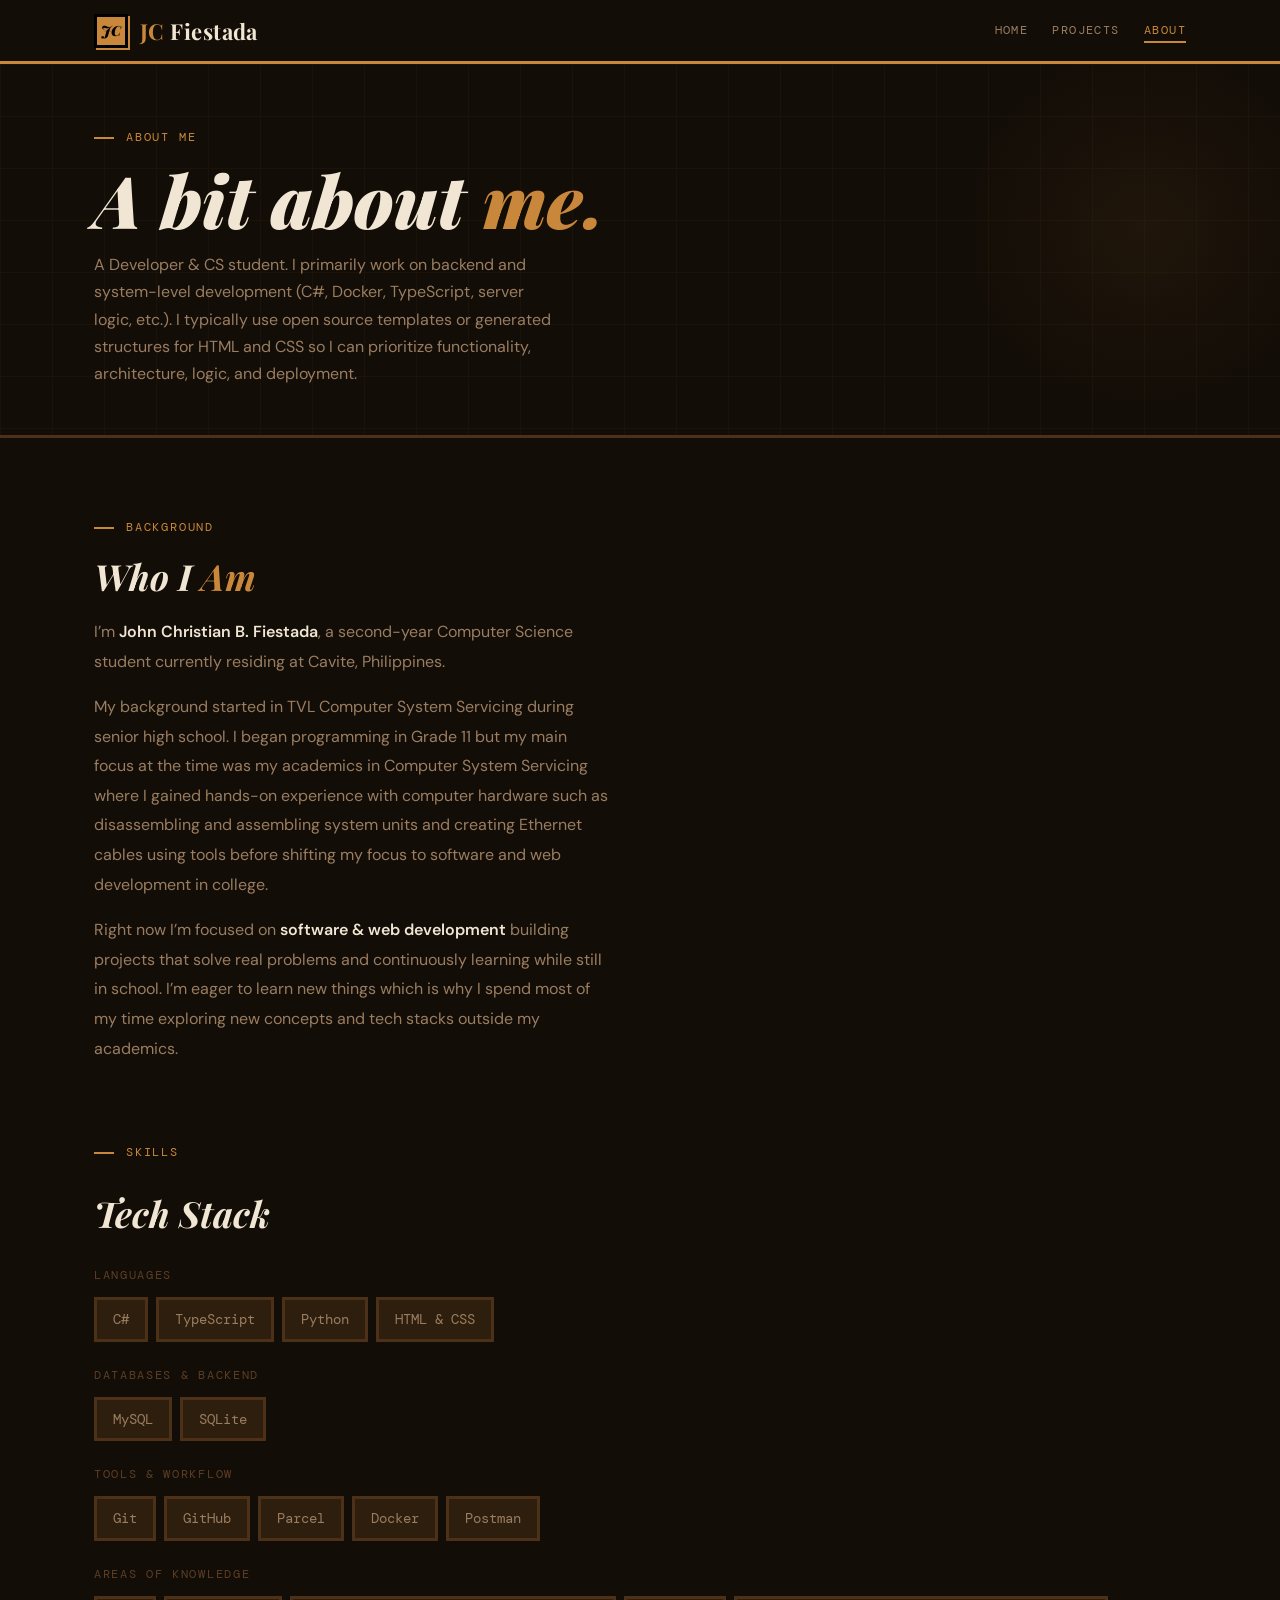
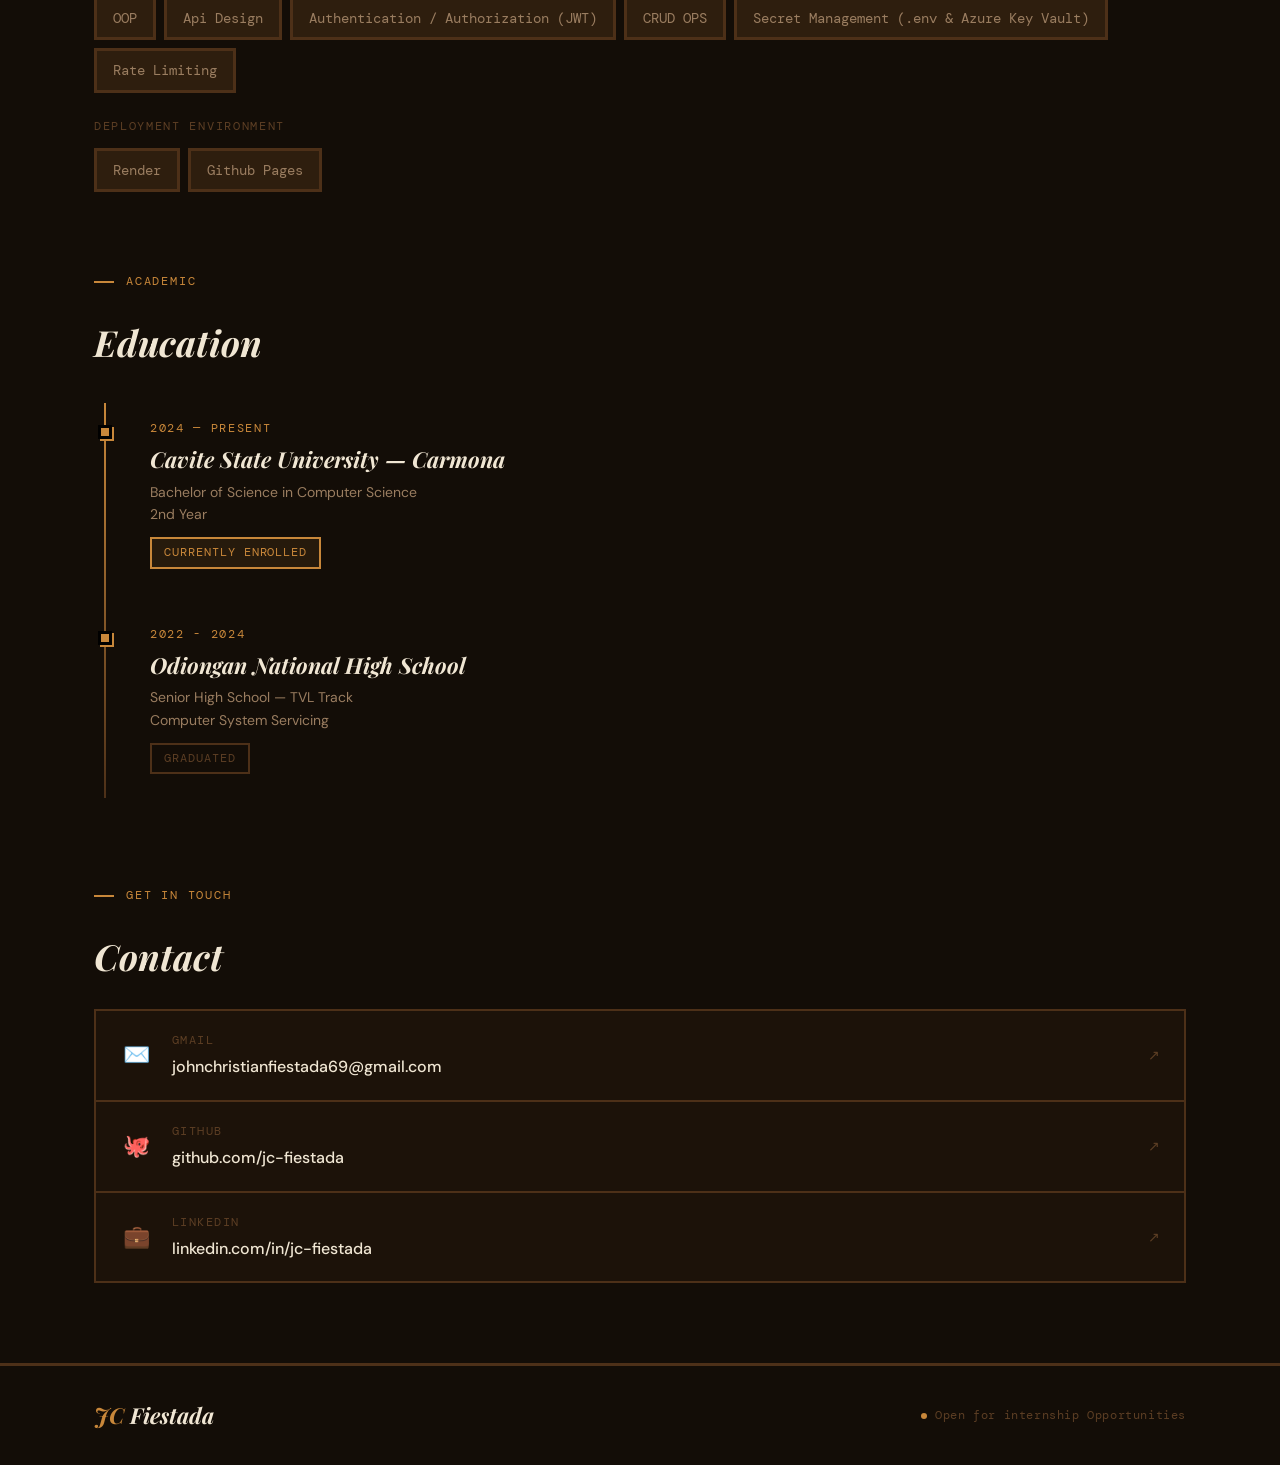
==== docs/about.html @ b4c302bd "changed from /src to /docs" ====
<!DOCTYPE html>
<html lang="en">
<head>
  <meta charset="UTF-8" />
  <meta name="viewport" content="width=device-width, initial-scale=1.0" />
  <title>About — JC Fiestada</title>
  <meta name="description" content="About JC Fiestada — developer, CS student, and builder." />

  <link rel="stylesheet" href="styles/base.css" />
  <link rel="stylesheet" href="styles/components.css" />
  <link rel="stylesheet" href="styles/pages/about.css" />
</head>
<body>

  <header class="header">
    <div class="header__inner">
      <a href="index.html" class="header__logo" aria-label="Home">
        <div class="header__logo-mark"><span>JC</span></div>
        <span class="header__logo-name"><span>JC</span> Fiestada</span>
      </a>
      <nav class="header__nav" aria-label="Main navigation">
        <a href="index.html"    class="header__nav-link">Home</a>
        <a href="projects.html" class="header__nav-link">Projects</a>
        <a href="about.html"    class="header__nav-link" aria-current="page">About</a>
      </nav>
    </div>
  </header>


  <main>

    <section class="about-hero" aria-labelledby="about-heading">
      <div class="about-hero__inner">
        <span class="section-label">About me</span>
        <h1 class="about-hero__heading" id="about-heading">
          A bit about <span>me.</span>
        </h1>
        <p class="about-hero__sub">
          A Developer &amp; CS student.
          I primarily work on backend and system-level development (C#, Docker, TypeScript, server logic, etc.). 
          I typically use open source templates or generated structures for HTML and CSS so I can prioritize 
          functionality, architecture, logic, and deployment.
        </p>
      </div>
    </section>


    <div class="about-body">
      <div class="about-body__inner">

        <section class="bio-section" aria-labelledby="bio-heading">

          <div class="bio-section__left">
            <span class="section-label">Background</span>
            <h2 class="bio-section__title" id="bio-heading">
              Who I <span>Am</span>
            </h2>

            <div class="bio-section__body">
              <p>


                I’m <strong>John Christian B. Fiestada</strong>, a second-year Computer Science student
                currently residing at Cavite, Philippines.
              </p>
              <p>
                My background started in TVL Computer System Servicing during senior high school. 
                I began programming in Grade 11 but my main focus at the time was my academics in 
                Computer System Servicing where I gained hands-on experience with computer hardware 
                such as disassembling and assembling system units and creating Ethernet cables 
                using tools before shifting my focus to software and web development in college.
              </p>
              <p>
                Right now I’m focused on <strong>software &amp; web development</strong> building 
                projects that solve real problems and continuously learning while still in school. 
                I’m eager to learn new things which is why I spend most of my time exploring new 
                concepts and tech stacks outside my academics.
              </p>
            </div>

        </section>

        <section class="stack-section" aria-labelledby="stack-heading">
          <span class="section-label">Skills</span>
          <h2 class="stack-section__title" id="stack-heading">Tech Stack</h2>

          <div class="stack-groups">

            <div class="stack-group">
              <span class="stack-group__label">Languages</span>
              <div class="stack-tags">
                <span class="stack-tag">C#</span>
                <span class="stack-tag">TypeScript</span>
                <span class="stack-tag">Python</span>
                <span class="stack-tag">HTML &amp; CSS</span>
              </div>
            </div>

            <div class="stack-group">
              <span class="stack-group__label">Databases &amp; Backend</span>
              <div class="stack-tags">
                <span class="stack-tag">MySQL</span>
                <span class="stack-tag">SQLite</span>
              </div>
            </div>

            <div class="stack-group">
              <span class="stack-group__label">Tools &amp; Workflow</span>
              <div class="stack-tags">
                <span class="stack-tag">Git</span>
                <span class="stack-tag">GitHub</span>
                <span class="stack-tag">Parcel</span>
                <span class="stack-tag">Docker</span>
                <span class="stack-tag">Postman</span>
              </div>
            </div>

            <div class="stack-group">
              <span class="stack-group__label"> Areas of Knowledge</span>
              <div class="stack-tags">
                <span class="stack-tag">OOP</span>
                <span class="stack-tag">Api Design</span>
                <span class="stack-tag">Authentication / Authorization (JWT)</span>
                <span class="stack-tag">CRUD OPS</span>
                <span class="stack-tag">Secret Management (.env &amp; Azure Key Vault)</span>
                <span class="stack-tag">Rate Limiting</span>
              </div>
            </div>

            <div class="stack-group">
              <span class="stack-group__label"> Deployment Environment</span>
              <div class="stack-tags">
                <span class="stack-tag">Render</span>
                <span class="stack-tag">Github Pages</span>
              </div>
            </div>

          </div>
        </section>

        <section class="education-section" aria-labelledby="edu-heading">
          <span class="section-label">Academic</span>
          <h2 class="education-section__title" id="edu-heading">Education</h2>

          <div class="edu-timeline">

            <div class="edu-item">
              <span class="edu-item__year">2024 — Present</span>
              <span class="edu-item__school">Cavite State University — Carmona</span>
              <span class="edu-item__degree">
                Bachelor of Science in Computer Science<br />
                2nd Year
              </span>
              <span class="edu-item__status edu-item__status--current">Currently Enrolled</span>
            </div>

            <div class="edu-item">
              <span class="edu-item__year">2022 - 2024</span>
              <span class="edu-item__school">Odiongan National High School</span>
              <span class="edu-item__degree">
                Senior High School — TVL Track<br />
                Computer System Servicing
              </span>
              <span class="edu-item__status edu-item__status--done">Graduated</span>
            </div>

          </div>
        </section>

        <section class="contact-section" aria-labelledby="contact-heading">
          <span class="section-label">Get In Touch</span>
          <h2 class="contact-section__title" id="contact-heading">Contact</h2>

          <div class="contact-list" role="list">
            
            <a href="#" class="contact-item" role="listitem" aria-label="Email JC">
              <span class="contact-item__icon" aria-hidden="true">✉️</span>
              <div class="contact-item__body">
                <span class="contact-item__label">Gmail</span>
                <span class="contact-item__value">
                  johnchristianfiestada69@gmail.com
                </span>
              </div>
              <span class="contact-item__arrow" aria-hidden="true">↗</span>
            </a>

            <a href="https://github.com/jc-fiestada" target="_blank" rel="noopener noreferrer" class="contact-item" role="listitem" aria-label="View JC on GitHub">
              <span class="contact-item__icon" aria-hidden="true">🐙</span>
              <div class="contact-item__body">
                <span class="contact-item__label">GitHub</span>
                <span class="contact-item__value">github.com/jc-fiestada</span>
              </div>
              <span class="contact-item__arrow" aria-hidden="true">↗</span>
            </a>

            <a href="https://www.linkedin.com/in/jc-fiestada/" target="_blank" rel="noopener noreferrer" class="contact-item" role="listitem" aria-label="View JC on LinkedIn">
              <span class="contact-item__icon" aria-hidden="true">💼</span>
              <div class="contact-item__body">
                <span class="contact-item__label">LinkedIn</span>
                <span class="contact-item__value">linkedin.com/in/jc-fiestada</span>
              </div>
              <span class="contact-item__arrow" aria-hidden="true">↗</span>
            </a>

          </div>
        </section>
      </div>
    </div>

  </main>

  <footer class="footer">
    <div class="footer__inner">
      <div class="footer__left">
        <span class="footer__brand"><span>JC</span> Fiestada</span>
      </div>
      <div class="footer__right">
        <span class="footer__tag">Open for internship Opportunities</span>
      </div>
    </div>
  </footer>

  <div class="toast-container" id="toast-container" aria-live="polite"></div>

</body>
</html>
---- docs/styles/base.css ----
@import url('https://fonts.googleapis.com/css2?family=Playfair+Display:ital,wght@0,700;0,900;1,700&family=DM+Sans:wght@300;400;500;600&family=DM+Mono:wght@400;500&display=swap');

:root {
  --clr-bg:           #130d07;   
  --clr-bg-2:         #1c1209;   
  --clr-bg-3:         #24180b;   
  --clr-surface:      #2e1e0e;   
  --clr-surface-2:    #3a2512;   
  --clr-border:       #4d3018;   
  --clr-border-light: #6b4424;   

  --clr-accent:       #c8873a;   
  --clr-accent-dim:   #9a6425;   
  --clr-accent-glow:  rgba(200, 135, 58, 0.10);
  --clr-accent-light: #e8a85c;   

  --clr-text:         #f0e6d3;   
  --clr-text-muted:   #9a7d60;   
  --clr-text-faint:   #5c3e24;   

  --clr-white:        #ffffff;
  --clr-black:        #000000;

  --clr-success:      #7aab6e;
  --clr-error:        #c95b5b;
  --clr-warning:      --clr-accent;

  --font-display: 'Playfair Display', Georgia, serif;
  --font-body:    'DM Sans', sans-serif;
  --font-mono:    'DM Mono', 'Courier New', monospace;

  --fs-xs:   0.75rem;
  --fs-sm:   0.875rem;
  --fs-base: 1rem;
  --fs-md:   1.125rem;
  --fs-lg:   1.375rem;
  --fs-xl:   1.75rem;
  --fs-2xl:  2.25rem;
  --fs-3xl:  3rem;
  --fs-4xl:  4.5rem;
  --fs-5xl:  6rem;

  --sp-1:  0.25rem;
  --sp-2:  0.5rem;
  --sp-3:  0.75rem;
  --sp-4:  1rem;
  --sp-5:  1.25rem;
  --sp-6:  1.5rem;
  --sp-8:  2rem;
  --sp-10: 2.5rem;
  --sp-12: 3rem;
  --sp-16: 4rem;
  --sp-20: 5rem;
  --sp-24: 6rem;

  --border-width:       2px;
  --border-width-thick: 3px;
  --border:             var(--border-width) solid var(--clr-border);
  --border-accent:      var(--border-width-thick) solid var(--clr-accent);

  --shadow-brutal:      4px 4px 0px var(--clr-accent);
  --shadow-brutal-sm:   2px 2px 0px var(--clr-accent);
  --shadow-brutal-dark: 4px 4px 0px var(--clr-black);
  --shadow-brutal-lg:   6px 6px 0px var(--clr-accent);
  --shadow-brutal-dim:  4px 4px 0px var(--clr-accent-dim);

  --container-max: 1140px;
  --header-height: 64px;

  --transition-fast: 0.15s ease;
  --transition-base: 0.25s ease;
  --transition-slow: 0.4s ease;

  --z-header: 50;
  --z-modal:  100;
  --z-toast:  200;
}

*, *::before, *::after {
  box-sizing: border-box;
  margin: 0;
  padding: 0;
}

html {
  font-size: 16px;
  scroll-behavior: smooth;
  -webkit-font-smoothing: antialiased;
  -moz-osx-font-smoothing: grayscale;
}

body {
  font-family: var(--font-body);
  font-size: var(--fs-base);
  color: var(--clr-text);
  background-color: var(--clr-bg);
  line-height: 1.6;
  min-height: 100vh;
  overflow-x: hidden;
}

img {
  display: block;
  max-width: 100%;
}

a {
  color: inherit;
  text-decoration: none;
}

ul, ol { list-style: none; }

button {
  cursor: pointer;
  border: none;
  background: none;
  font-family: inherit;
  font-size: inherit;
}

h1, h2, h3, h4, h5, h6 {
  font-family: var(--font-display);
  line-height: 1.1;
  color: var(--clr-text);
}

p {
  line-height: 1.75;
  color: var(--clr-text-muted);
}

.container {
  width: 100%;
  max-width: var(--container-max);
  margin-inline: auto;
  padding-inline: var(--sp-6);
}

.text-accent   { color: var(--clr-accent); }
.text-muted    { color: var(--clr-text-muted); }
.text-mono     { font-family: var(--font-mono); }
.text-display  { font-family: var(--font-display); }
.text-upper    { text-transform: uppercase; letter-spacing: 0.1em; }
.text-center   { text-align: center; }
.text-sm       { font-size: var(--fs-sm); }
.text-xs       { font-size: var(--fs-xs); }

.flex          { display: flex; }
.flex-col      { display: flex; flex-direction: column; }
.items-center  { align-items: center; }
.justify-between { justify-content: space-between; }
.gap-4         { gap: var(--sp-4); }
.gap-6         { gap: var(--sp-6); }

.section-label {
  display: inline-flex;
  align-items: center;
  gap: var(--sp-3);
  font-family: var(--font-mono);
  font-size: var(--fs-xs);
  text-transform: uppercase;
  letter-spacing: 0.15em;
  color: var(--clr-accent);
}
.section-label::before {
  content: '';
  display: inline-block;
  width: 20px;
  height: 2px;
  background-color: var(--clr-accent);
  flex-shrink: 0;
}

@keyframes fade-up {
  from { opacity: 0; transform: translateY(16px); }
  to   { opacity: 1; transform: translateY(0); }
}
@keyframes fade-in {
  from { opacity: 0; }
  to   { opacity: 1; }
}
@keyframes pulse-dot {
  0%, 100% { opacity: 1; transform: scale(1); }
  50%       { opacity: 0.4; transform: scale(0.7); }
}
---- docs/styles/components.css ----
.header {
  position: sticky;
  top: 0;
  z-index: var(--z-header);
  height: var(--header-height);
  background-color: var(--clr-bg);
  border-bottom: var(--border-width-thick) solid var(--clr-accent);
}

.header__inner {
  display: flex;
  align-items: center;
  justify-content: space-between;
  height: 100%;
  max-width: var(--container-max);
  margin-inline: auto;
  padding-inline: var(--sp-6);
}

.header__logo {
  display: flex;
  align-items: center;
  gap: var(--sp-3);
}

.header__logo-mark {
  width: 34px;
  height: 34px;
  background-color: var(--clr-accent);
  border: var(--border-width-thick) solid var(--clr-black);
  display: flex;
  align-items: center;
  justify-content: center;
  box-shadow: var(--shadow-brutal-sm);
  flex-shrink: 0;
}

.header__logo-mark span {
  font-family: var(--font-display);
  font-size: var(--fs-sm);
  font-weight: 900;
  color: var(--clr-black);
  line-height: 1;
  font-style: italic;
}

.header__logo-name {
  font-family: var(--font-display);
  font-size: var(--fs-lg);
  font-weight: 700;
  color: var(--clr-text);
  letter-spacing: 0.02em;
  line-height: 1;
}

.header__logo-name span {
  color: var(--clr-accent);
}

.header__nav {
  display: flex;
  align-items: center;
  gap: var(--sp-6);
}

.header__nav-link {
  font-family: var(--font-mono);
  font-size: var(--fs-xs);
  text-transform: uppercase;
  letter-spacing: 0.12em;
  color: var(--clr-text-muted);
  transition: color var(--transition-fast);
  position: relative;
}

.header__nav-link::after {
  content: '';
  position: absolute;
  bottom: -3px;
  left: 0;
  width: 0;
  height: 2px;
  background-color: var(--clr-accent);
  transition: width var(--transition-base);
}

.header__nav-link:hover,
.header__nav-link[aria-current="page"] {
  color: var(--clr-accent);
}

.header__nav-link[aria-current="page"]::after,
.header__nav-link:hover::after {
  width: 100%;
}

@media (max-width: 640px) {
  .header__nav .header__nav-link {
    display: none;
  }
}

.footer {
  border-top: var(--border-width-thick) solid var(--clr-border);
  background-color: var(--clr-bg);
  padding-block: var(--sp-8);
}

.footer__inner {
  display: flex;
  align-items: center;
  justify-content: space-between;
  flex-wrap: wrap;
  gap: var(--sp-4);
  max-width: var(--container-max);
  margin-inline: auto;
  padding-inline: var(--sp-6);
}

.footer__left {
  display: flex;
  flex-direction: column;
  gap: var(--sp-1);
}

.footer__brand {
  font-family: var(--font-display);
  font-size: var(--fs-lg);
  font-weight: 700;
  font-style: italic;
  color: var(--clr-text);
}

.footer__brand span {
  color: var(--clr-accent);
}

.footer__credit {
  font-family: var(--font-mono);
  font-size: var(--fs-xs);
  color: var(--clr-text-faint);
  letter-spacing: 0.05em;
}

.footer__right {
  display: flex;
  flex-direction: column;
  align-items: flex-end;
  gap: var(--sp-1);
}

.footer__tag {
  display: inline-flex;
  align-items: center;
  gap: var(--sp-2);
  font-family: var(--font-mono);
  font-size: var(--fs-xs);
  color: var(--clr-text-faint);
  letter-spacing: 0.05em;
}

.footer__tag::before {
  content: '';
  display: inline-block;
  width: 6px;
  height: 6px;
  background-color: var(--clr-accent);
  border-radius: 50%;
  animation: pulse-dot 2.5s ease-in-out infinite;
}

.footer__note {
  font-family: var(--font-mono);
  font-size: var(--fs-xs);
  color: var(--clr-text-faint);
  text-align: right;
  max-width: 280px;
  line-height: 1.5;
}

@media (max-width: 640px) {
  .footer__inner {
    flex-direction: column;
    align-items: flex-start;
  }

  .footer__right {
    align-items: flex-start;
  }

  .footer__note {
    text-align: left;
    max-width: 100%;
  }
}

.btn {
  display: inline-flex;
  align-items: center;
  justify-content: center;
  gap: var(--sp-2);
  padding: var(--sp-3) var(--sp-6);
  font-family: var(--font-mono);
  font-size: var(--fs-sm);
  font-weight: 500;
  text-transform: uppercase;
  letter-spacing: 0.1em;
  border: var(--border-width-thick) solid transparent;
  cursor: pointer;
  transition:
    transform var(--transition-fast),
    box-shadow var(--transition-fast),
    background-color var(--transition-fast),
    color var(--transition-fast);
  user-select: none;
  white-space: nowrap;
}

.btn:active {
  transform: translate(2px, 2px) !important;
}

.btn--primary {
  background-color: var(--clr-accent);
  color: var(--clr-black);
  border-color: var(--clr-black);
  box-shadow: var(--shadow-brutal-dark);
}

.btn--primary:hover {
  transform: translate(-2px, -2px);
  box-shadow: 6px 6px 0px var(--clr-black);
}

.btn--outline {
  background-color: transparent;
  color: var(--clr-accent);
  border-color: var(--clr-accent);
  box-shadow: var(--shadow-brutal);
}

.btn--outline:hover {
  background-color: var(--clr-accent-glow);
  transform: translate(-2px, -2px);
  box-shadow: var(--shadow-brutal-lg);
}

.btn--ghost {
  background-color: transparent;
  color: var(--clr-text-muted);
  border-color: var(--clr-border);
}

.btn--ghost:hover {
  color: var(--clr-text);
  border-color: var(--clr-border-light);
}

.btn--sm {
  padding: var(--sp-2) var(--sp-4);
  font-size: var(--fs-xs);
}

.btn--lg {
  padding: var(--sp-4) var(--sp-10);
  font-size: var(--fs-base);
}

.badge {
  display: inline-flex;
  align-items: center;
  padding: var(--sp-1) var(--sp-3);
  font-family: var(--font-mono);
  font-size: var(--fs-xs);
  font-weight: 500;
  text-transform: uppercase;
  letter-spacing: 0.08em;
  border: var(--border-width) solid;
}

.badge--accent {
  background-color: var(--clr-accent);
  color: var(--clr-black);
  border-color: var(--clr-black);
}

.badge--outline {
  background-color: transparent;
  color: var(--clr-accent);
  border-color: var(--clr-accent);
}

.badge--muted {
  background-color: var(--clr-surface);
  color: var(--clr-text-muted);
  border-color: var(--clr-border);
}

.toast-container {
  position: fixed;
  bottom: var(--sp-6);
  right: var(--sp-6);
  z-index: var(--z-toast);
  display: flex;
  flex-direction: column;
  gap: var(--sp-3);
  pointer-events: none;
}

.toast {
  display: flex;
  align-items: flex-start;
  gap: var(--sp-3);
  padding: var(--sp-4) var(--sp-5);
  background-color: var(--clr-surface);
  border: var(--border-width-thick) solid var(--clr-border);
  border-left-width: 4px;
  box-shadow: var(--shadow-brutal-dark);
  max-width: 340px;
  min-width: 260px;
  pointer-events: all;
  transform: translateX(calc(100% + var(--sp-6)));
  opacity: 0;
  transition: transform var(--transition-base), opacity var(--transition-base);
}

.toast.toast--visible  { transform: translateX(0); opacity: 1; }
.toast.toast--hiding   { transform: translateX(calc(100% + var(--sp-6))); opacity: 0; }
.toast--success        { border-left-color: var(--clr-success); }
.toast--error          { border-left-color: var(--clr-error); }
.toast--info           { border-left-color: var(--clr-accent); }

.toast__icon   { font-size: var(--fs-lg); line-height: 1; flex-shrink: 0; margin-top: 2px; }
.toast__body   { flex: 1; display: flex; flex-direction: column; gap: var(--sp-1); }
.toast__title  { font-family: var(--font-mono); font-size: var(--fs-sm); font-weight: 500; color: var(--clr-text); text-transform: uppercase; letter-spacing: 0.05em; }
.toast__msg    { font-size: var(--fs-sm); color: var(--clr-text-muted); line-height: 1.5; }
.toast__close  { background: none; border: none; color: var(--clr-text-faint); cursor: pointer; font-size: var(--fs-lg); line-height: 1; padding: 0; flex-shrink: 0; transition: color var(--transition-fast); }
.toast__close:hover { color: var(--clr-text); }
---- docs/styles/pages/about.css ----
.about-hero {
  padding-block: var(--sp-16) var(--sp-12);
  border-bottom: var(--border-width-thick) solid var(--clr-border);
  position: relative;
  overflow: hidden;
}

.about-hero::before {
  content: '';
  position: absolute;
  inset: 0;
  background-image:
    linear-gradient(var(--clr-border) 1px, transparent 1px),
    linear-gradient(90deg, var(--clr-border) 1px, transparent 1px);
  background-size: 52px 52px;
  opacity: 0.15;
  z-index: 0;
}

.about-hero::after {
  content: '';
  position: absolute;
  top: -10%;
  right: -5%;
  width: 400px;
  height: 400px;
  background: radial-gradient(circle, rgba(200,135,58,0.07) 0%, transparent 65%);
  pointer-events: none;
  z-index: 0;
}

.about-hero__inner {
  position: relative;
  z-index: 1;
  max-width: var(--container-max);
  margin-inline: auto;
  padding-inline: var(--sp-6);
  display: flex;
  flex-direction: column;
  gap: var(--sp-4);
}

.about-hero__heading {
  font-family: var(--font-display);
  font-size: clamp(var(--fs-3xl), 7vw, var(--fs-4xl));
  font-style: italic;
  font-weight: 900;
  line-height: 1;
  color: var(--clr-text);
}

.about-hero__heading span {
  color: var(--clr-accent);
}

.about-hero__sub {
  font-size: var(--fs-base);
  color: var(--clr-text-muted);
  max-width: 460px;
  line-height: 1.7;
}

.about-body {
  padding-block: var(--sp-20);
}

.about-body__inner {
  max-width: var(--container-max);
  margin-inline: auto;
  padding-inline: var(--sp-6);
  display: flex;
  flex-direction: column;
  gap: var(--sp-20);
}

.bio-section {
  display: grid;
  grid-template-columns: 1fr 1fr;
  gap: var(--sp-16);
  align-items: start;
}

.bio-section__left {
  display: flex;
  flex-direction: column;
  gap: var(--sp-5);
}

.bio-section__title {
  font-family: var(--font-display);
  font-size: var(--fs-2xl);
  font-style: italic;
  color: var(--clr-text);
}

.bio-section__title span {
  color: var(--clr-accent);
}

.bio-section__body {
  display: flex;
  flex-direction: column;
  gap: var(--sp-4);
}

.bio-section__body p {
  font-size: var(--fs-base);
  color: var(--clr-text-muted);
  line-height: 1.85;
}

.bio-section__body strong {
  color: var(--clr-text);
  font-weight: 600;
}

.bio-section__stats {
  display: flex;
  flex-wrap: wrap;
  gap: var(--sp-3);
  padding-top: var(--sp-2);
}

.bio-stat {
  display: flex;
  flex-direction: column;
  gap: var(--sp-1);
  padding: var(--sp-3) var(--sp-4);
  border: var(--border-width-thick) solid var(--clr-border);
  background-color: var(--clr-bg-3);
  min-width: 100px;
}

.bio-stat__value {
  font-family: var(--font-display);
  font-size: var(--fs-xl);
  font-style: italic;
  color: var(--clr-accent);
  line-height: 1;
}

.bio-stat__label {
  font-family: var(--font-mono);
  font-size: var(--fs-xs);
  text-transform: uppercase;
  letter-spacing: 0.1em;
  color: var(--clr-text-faint);
}

.bio-section__right {
  position: relative;
}

.bio-section__photo {
  width: 100%;
  aspect-ratio: 3 / 4;
  object-fit: cover;
  object-position: center top;
  border: var(--border-width-thick) solid var(--clr-accent);
  box-shadow: var(--shadow-brutal-lg);
  display: block;
}

.bio-section__right::before {
  content: '';
  position: absolute;
  top: 10px;
  left: 10px;
  width: 100%;
  height: 100%;
  border: var(--border-width-thick) solid var(--clr-border);
  z-index: -1;
}

.stack-section {
  display: flex;
  flex-direction: column;
  gap: var(--sp-8);
}

.stack-section__title {
  font-family: var(--font-display);
  font-size: var(--fs-2xl);
  font-style: italic;
  color: var(--clr-text);
}

.stack-groups {
  display: flex;
  flex-direction: column;
  gap: var(--sp-6);
}

.stack-group {
  display: flex;
  flex-direction: column;
  gap: var(--sp-3);
}

.stack-group__label {
  font-family: var(--font-mono);
  font-size: var(--fs-xs);
  text-transform: uppercase;
  letter-spacing: 0.14em;
  color: var(--clr-text-faint);
}

.stack-tags {
  display: flex;
  flex-wrap: wrap;
  gap: var(--sp-2);
}

.stack-tag {
  font-family: var(--font-mono);
  font-size: var(--fs-sm);
  padding: var(--sp-2) var(--sp-4);
  background-color: var(--clr-surface);
  border: var(--border-width-thick) solid var(--clr-border);
  color: var(--clr-text-muted);
  transition:
    color var(--transition-fast),
    border-color var(--transition-fast),
    background-color var(--transition-fast),
    transform var(--transition-fast),
    box-shadow var(--transition-fast);
}

.stack-tag:hover {
  color: var(--clr-black);
  background-color: var(--clr-accent);
  border-color: var(--clr-accent);
  transform: translate(-2px, -2px);
  box-shadow: var(--shadow-brutal-dark);
}

.education-section {
  display: flex;
  flex-direction: column;
  gap: var(--sp-8);
}

.education-section__title {
  font-family: var(--font-display);
  font-size: var(--fs-2xl);
  font-style: italic;
  color: var(--clr-text);
}

.edu-timeline {
  display: flex;
  flex-direction: column;
  position: relative;
  padding-left: var(--sp-8);
}

.edu-timeline::before {
  content: '';
  position: absolute;
  top: 8px;
  left: 10px;
  bottom: 8px;
  width: 2px;
  background: linear-gradient(to bottom, var(--clr-accent), var(--clr-border));
}

.edu-item {
  position: relative;
  padding: var(--sp-6) var(--sp-6) var(--sp-8);
  display: flex;
  flex-direction: column;
  gap: var(--sp-2);
}

.edu-item::before {
  content: '';
  position: absolute;
  left: calc(-1 * var(--sp-8) + 4px);
  top: var(--sp-6) + 4px;
  top: calc(var(--sp-6) + 6px);
  width: 14px;
  height: 14px;
  background-color: var(--clr-accent);
  border: var(--border-width-thick) solid var(--clr-black);
  box-shadow: var(--shadow-brutal-sm);
}

.edu-item__year {
  font-family: var(--font-mono);
  font-size: var(--fs-xs);
  text-transform: uppercase;
  letter-spacing: 0.14em;
  color: var(--clr-accent);
}

.edu-item__school {
  font-family: var(--font-display);
  font-size: var(--fs-lg);
  font-style: italic;
  font-weight: 700;
  color: var(--clr-text);
  line-height: 1.2;
}

.edu-item__degree {
  font-size: var(--fs-sm);
  color: var(--clr-text-muted);
  line-height: 1.6;
}

.edu-item__status {
  display: inline-flex;
  align-self: flex-start;
  font-family: var(--font-mono);
  font-size: var(--fs-xs);
  text-transform: uppercase;
  letter-spacing: 0.08em;
  padding: var(--sp-1) var(--sp-3);
  border: var(--border-width) solid;
  margin-top: var(--sp-1);
}

.edu-item__status--done {
  color: var(--clr-text-faint);
  border-color: var(--clr-border);
}

.edu-item__status--current {
  color: var(--clr-accent);
  border-color: var(--clr-accent);
  background-color: var(--clr-accent-glow);
}

.contact-section {
  display: flex;
  flex-direction: column;
  gap: var(--sp-8);
}

.contact-section__title {
  font-family: var(--font-display);
  font-size: var(--fs-2xl);
  font-style: italic;
  color: var(--clr-text);
}

.contact-list {
  display: flex;
  flex-direction: column;
  gap: 0;
}

.contact-item {
  display: flex;
  align-items: center;
  gap: var(--sp-5);
  padding: var(--sp-5) var(--sp-6);
  border: var(--border-width) solid var(--clr-border);
  border-bottom: none;
  background-color: var(--clr-bg-2);
  color: inherit;
  transition:
    background-color var(--transition-base),
    transform var(--transition-base),
    box-shadow var(--transition-base);
}

.contact-item:last-child {
  border-bottom: var(--border-width) solid var(--clr-border);
}

.contact-item:hover {
  background-color: var(--clr-bg-3);
  transform: translateX(4px);
  box-shadow: -4px 0 0 var(--clr-accent);
}

.contact-item__icon {
  font-size: var(--fs-lg);
  flex-shrink: 0;
  width: 32px;
  text-align: center;
  line-height: 1;
}

.contact-item__body {
  display: flex;
  flex-direction: column;
  gap: var(--sp-1);
  flex: 1;
}

.contact-item__label {
  font-family: var(--font-mono);
  font-size: var(--fs-xs);
  text-transform: uppercase;
  letter-spacing: 0.12em;
  color: var(--clr-text-faint);
}

.contact-item__value {
  font-size: var(--fs-base);
  color: var(--clr-text);
  font-weight: 500;
}

.contact-item__arrow {
  font-family: var(--font-mono);
  font-size: var(--fs-sm);
  color: var(--clr-text-faint);
  transition: color var(--transition-fast), transform var(--transition-fast);
  flex-shrink: 0;
}

.contact-item:hover .contact-item__arrow {
  color: var(--clr-accent);
  transform: translateX(4px);
}

@media (max-width: 900px) {
  .bio-section {
    grid-template-columns: 1fr;
    gap: var(--sp-10);
  }

  .bio-section__right {
    max-width: 320px;
  }
}

@media (max-width: 640px) {
  .about-body {
    padding-block: var(--sp-12);
  }

  .about-body__inner {
    gap: var(--sp-14);
  }

  .bio-section__stats {
    gap: var(--sp-2);
  }

  .bio-stat {
    min-width: 80px;
  }

  .contact-item {
    padding: var(--sp-4) var(--sp-4);
    gap: var(--sp-3);
  }
}

@media (max-width: 640px) {
  .stack-section,
  .education-section,
  .contact-section {
    margin-top: var(--sp-6);
  }
}

@media (max-width: 640px) {
  .contact-item__value {
    word-break: break-all;
  }
}
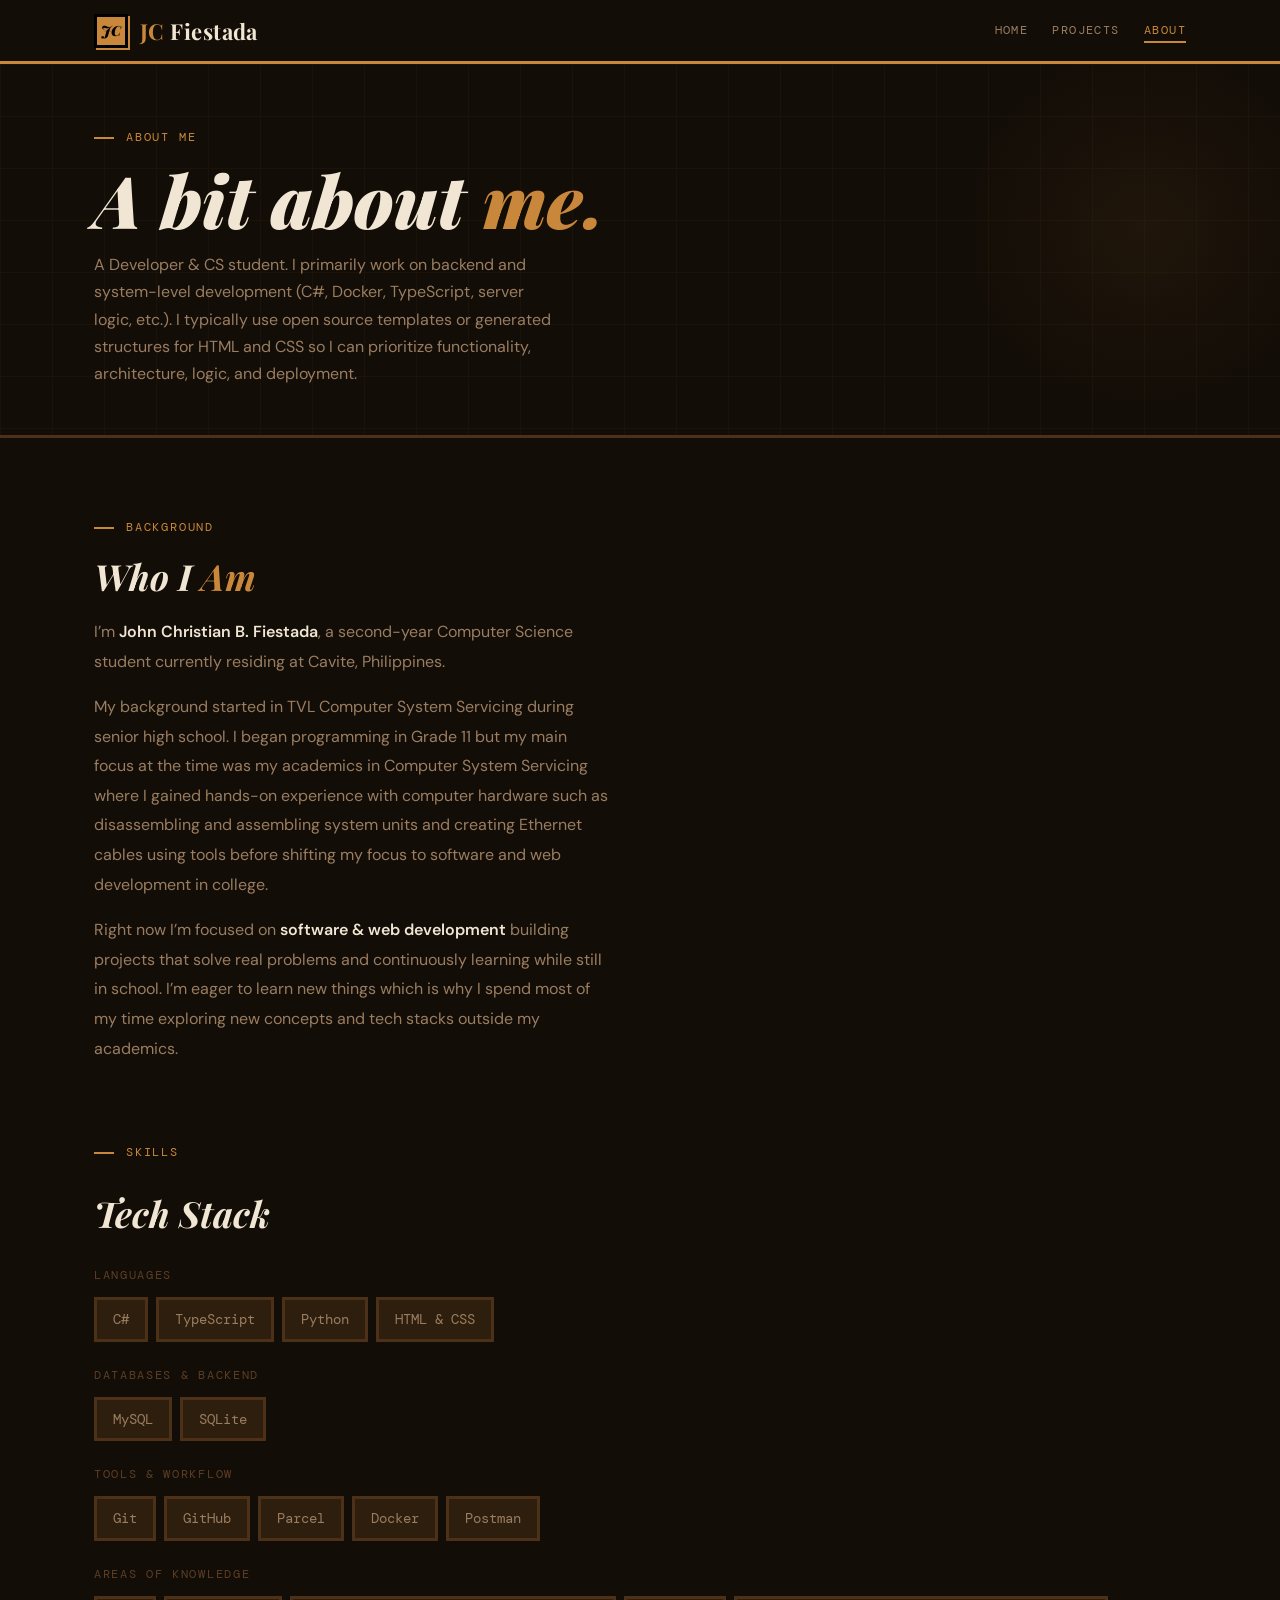
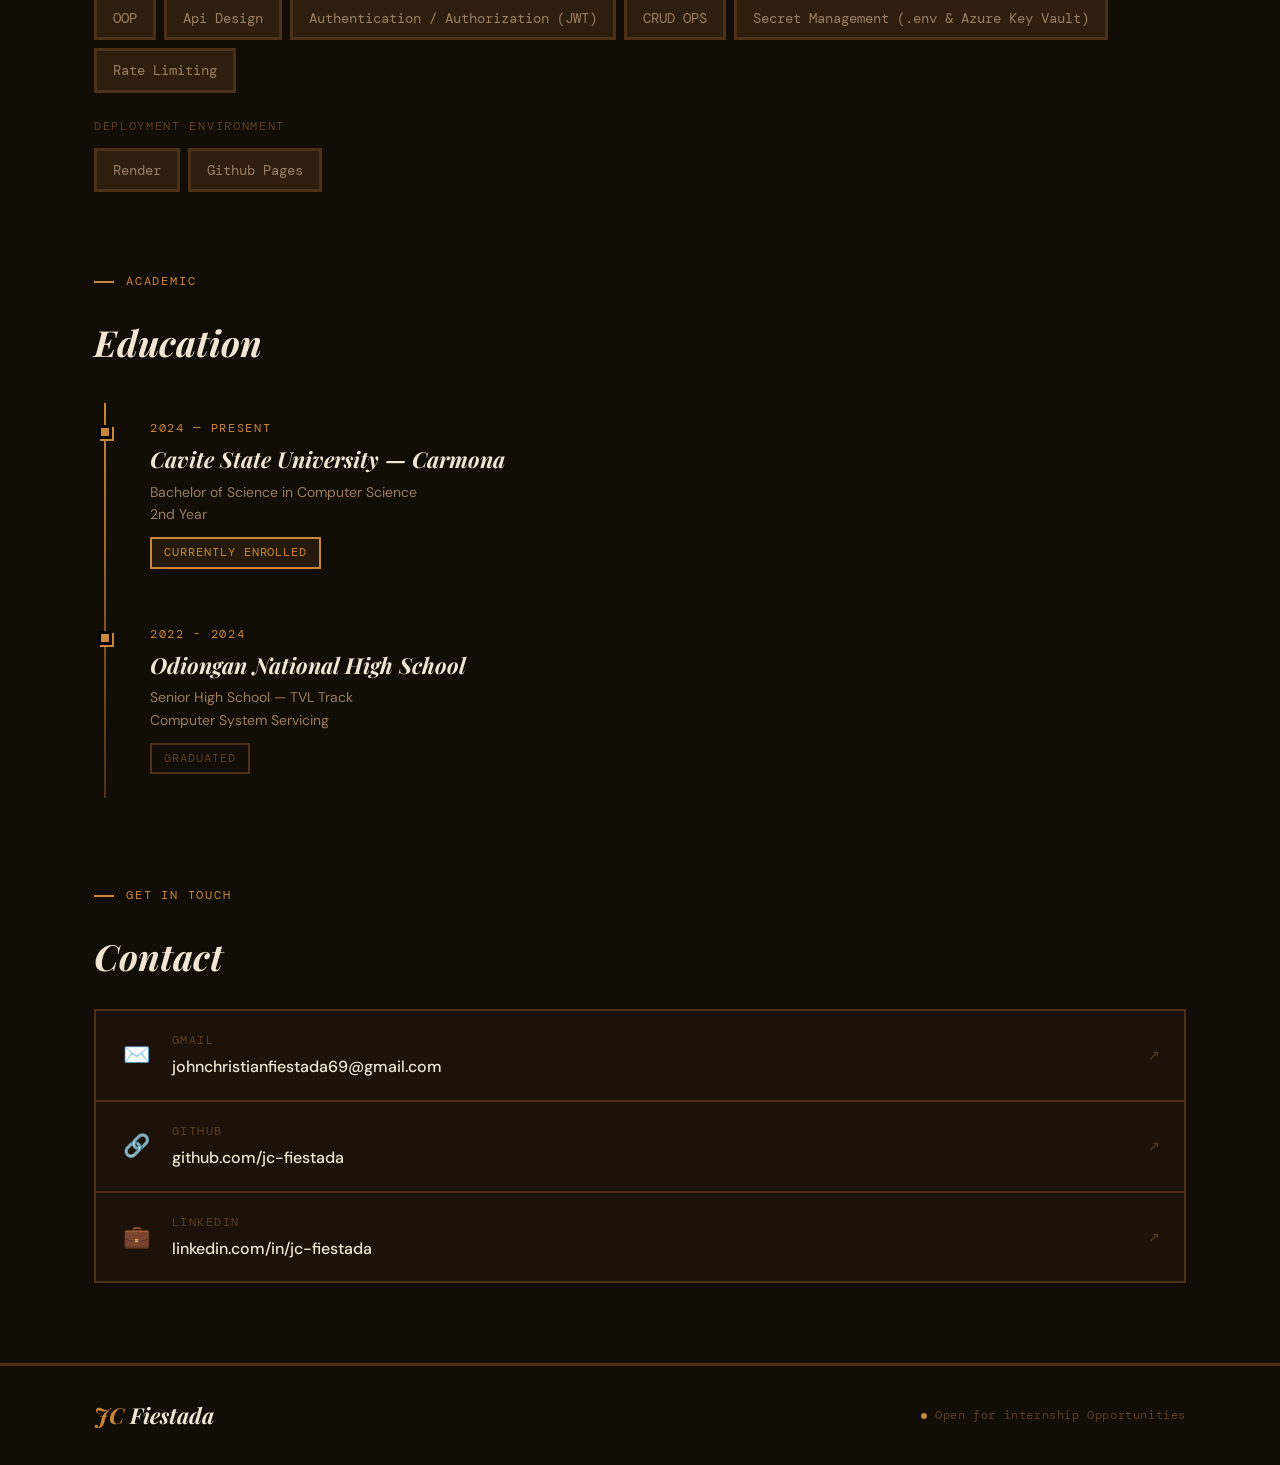
==== commit b440c203: "logo update" ====
--- a/docs/about.html
+++ b/docs/about.html
@@ -185,7 +185,7 @@
             </a>
 
             <a href="https://github.com/jc-fiestada" target="_blank" rel="noopener noreferrer" class="contact-item" role="listitem" aria-label="View JC on GitHub">
-              <span class="contact-item__icon" aria-hidden="true">🐙</span>
+              <span class="contact-item__icon" aria-hidden="true">🔗</span>
               <div class="contact-item__body">
                 <span class="contact-item__label">GitHub</span>
                 <span class="contact-item__value">github.com/jc-fiestada</span>
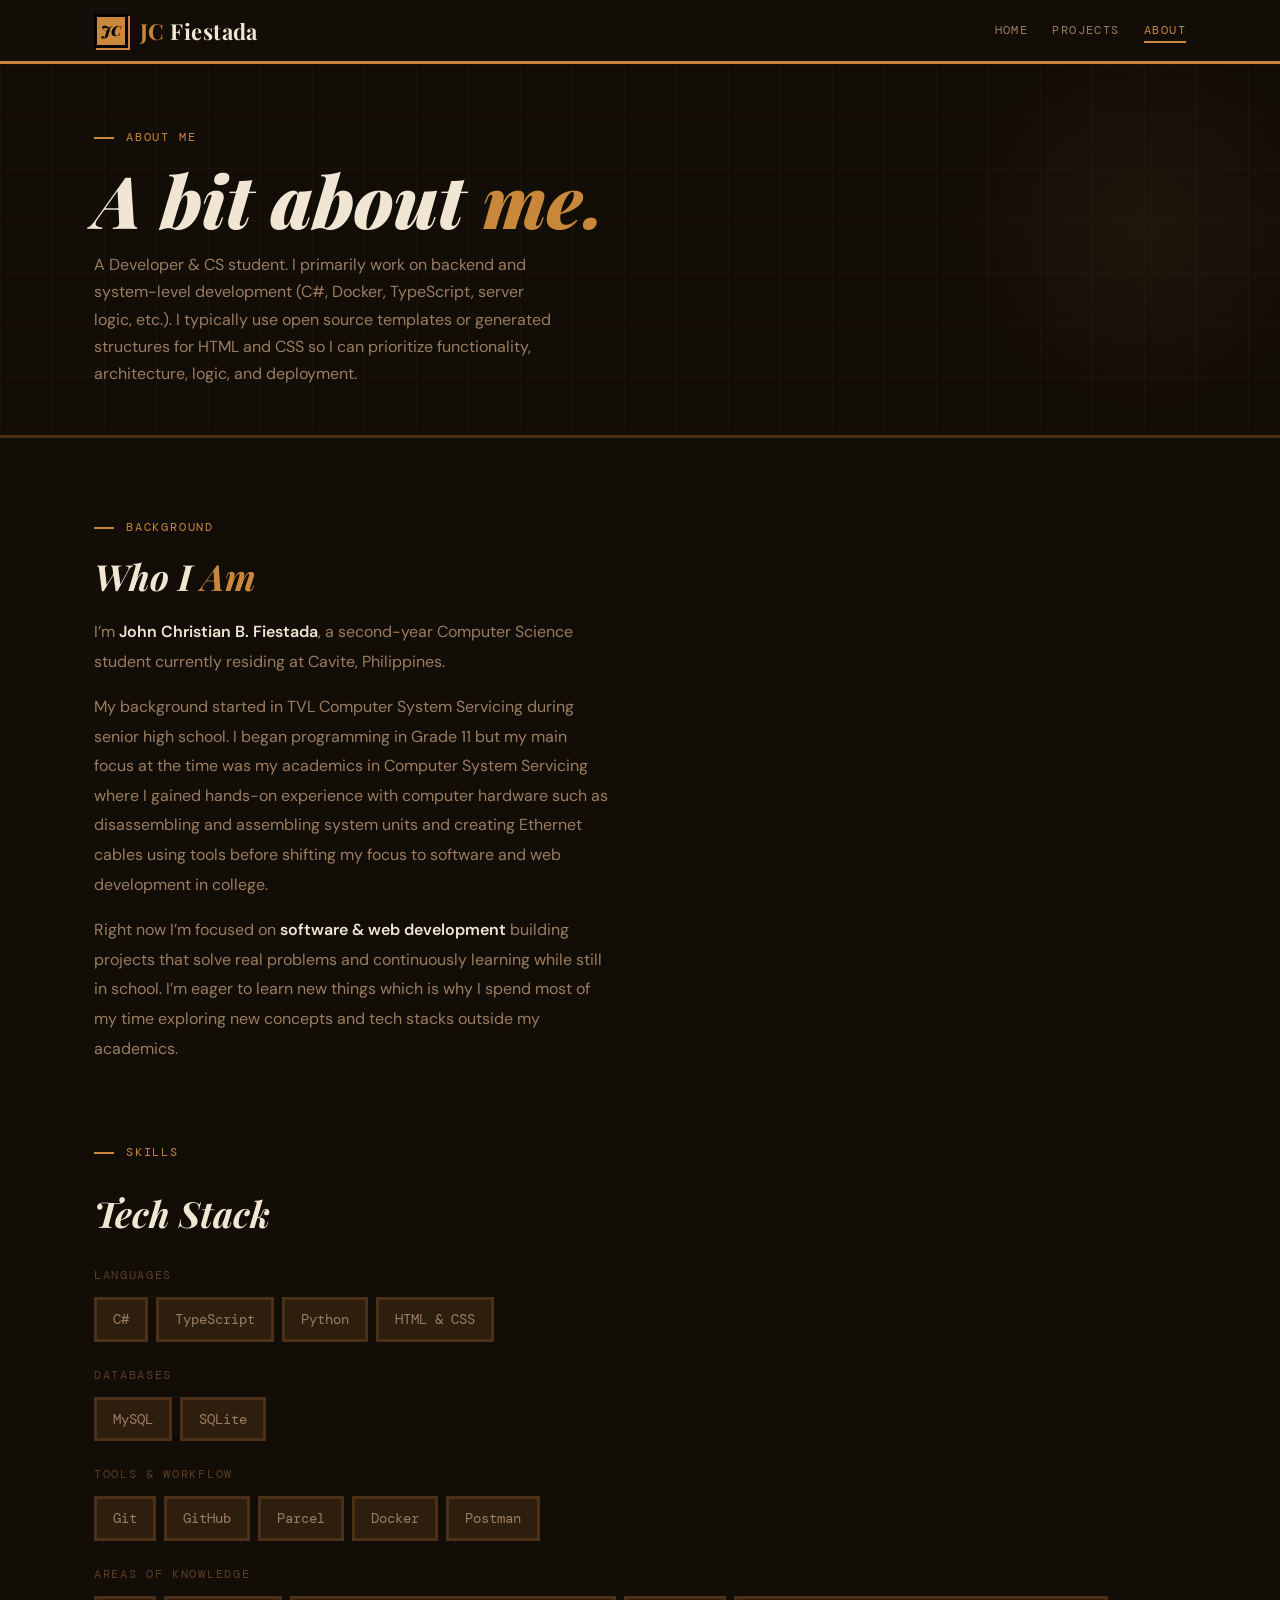
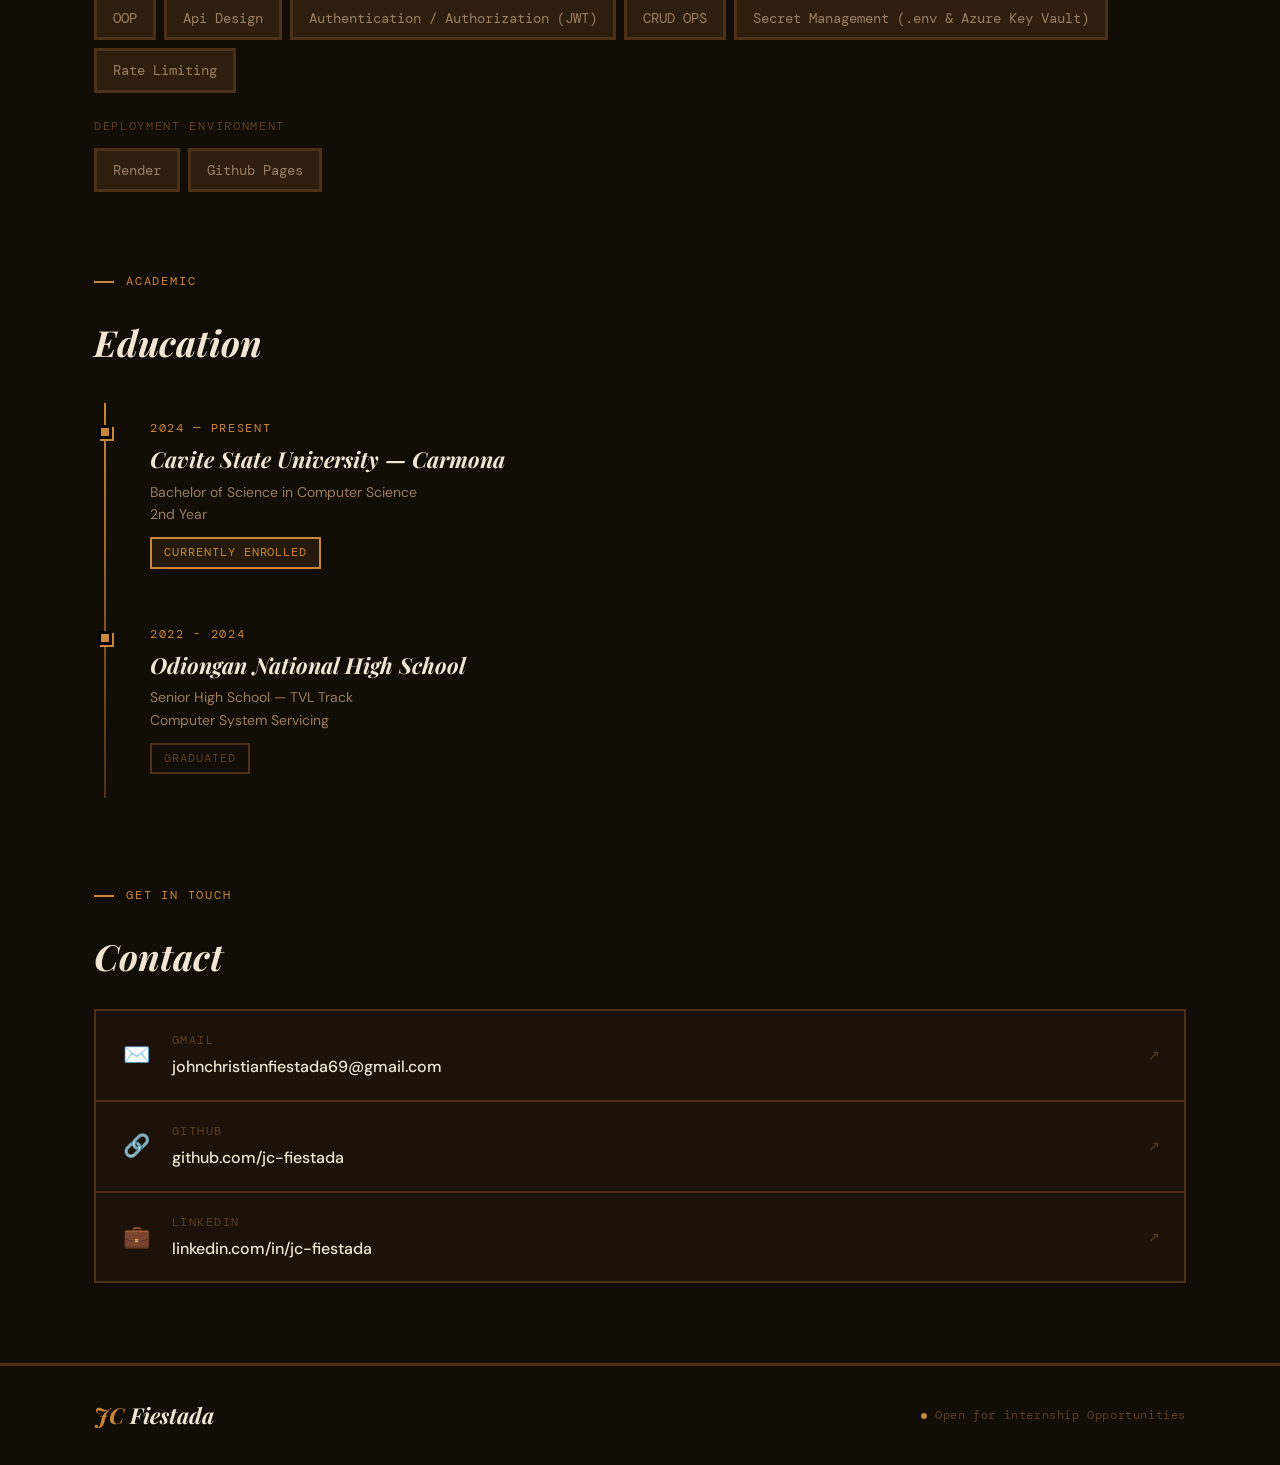
==== commit 34d6fd8c: "label fix" ====
--- a/docs/about.html
+++ b/docs/about.html
@@ -97,7 +97,7 @@
             </div>
 
             <div class="stack-group">
-              <span class="stack-group__label">Databases &amp; Backend</span>
+              <span class="stack-group__label">Databases</span>
               <div class="stack-tags">
                 <span class="stack-tag">MySQL</span>
                 <span class="stack-tag">SQLite</span>
